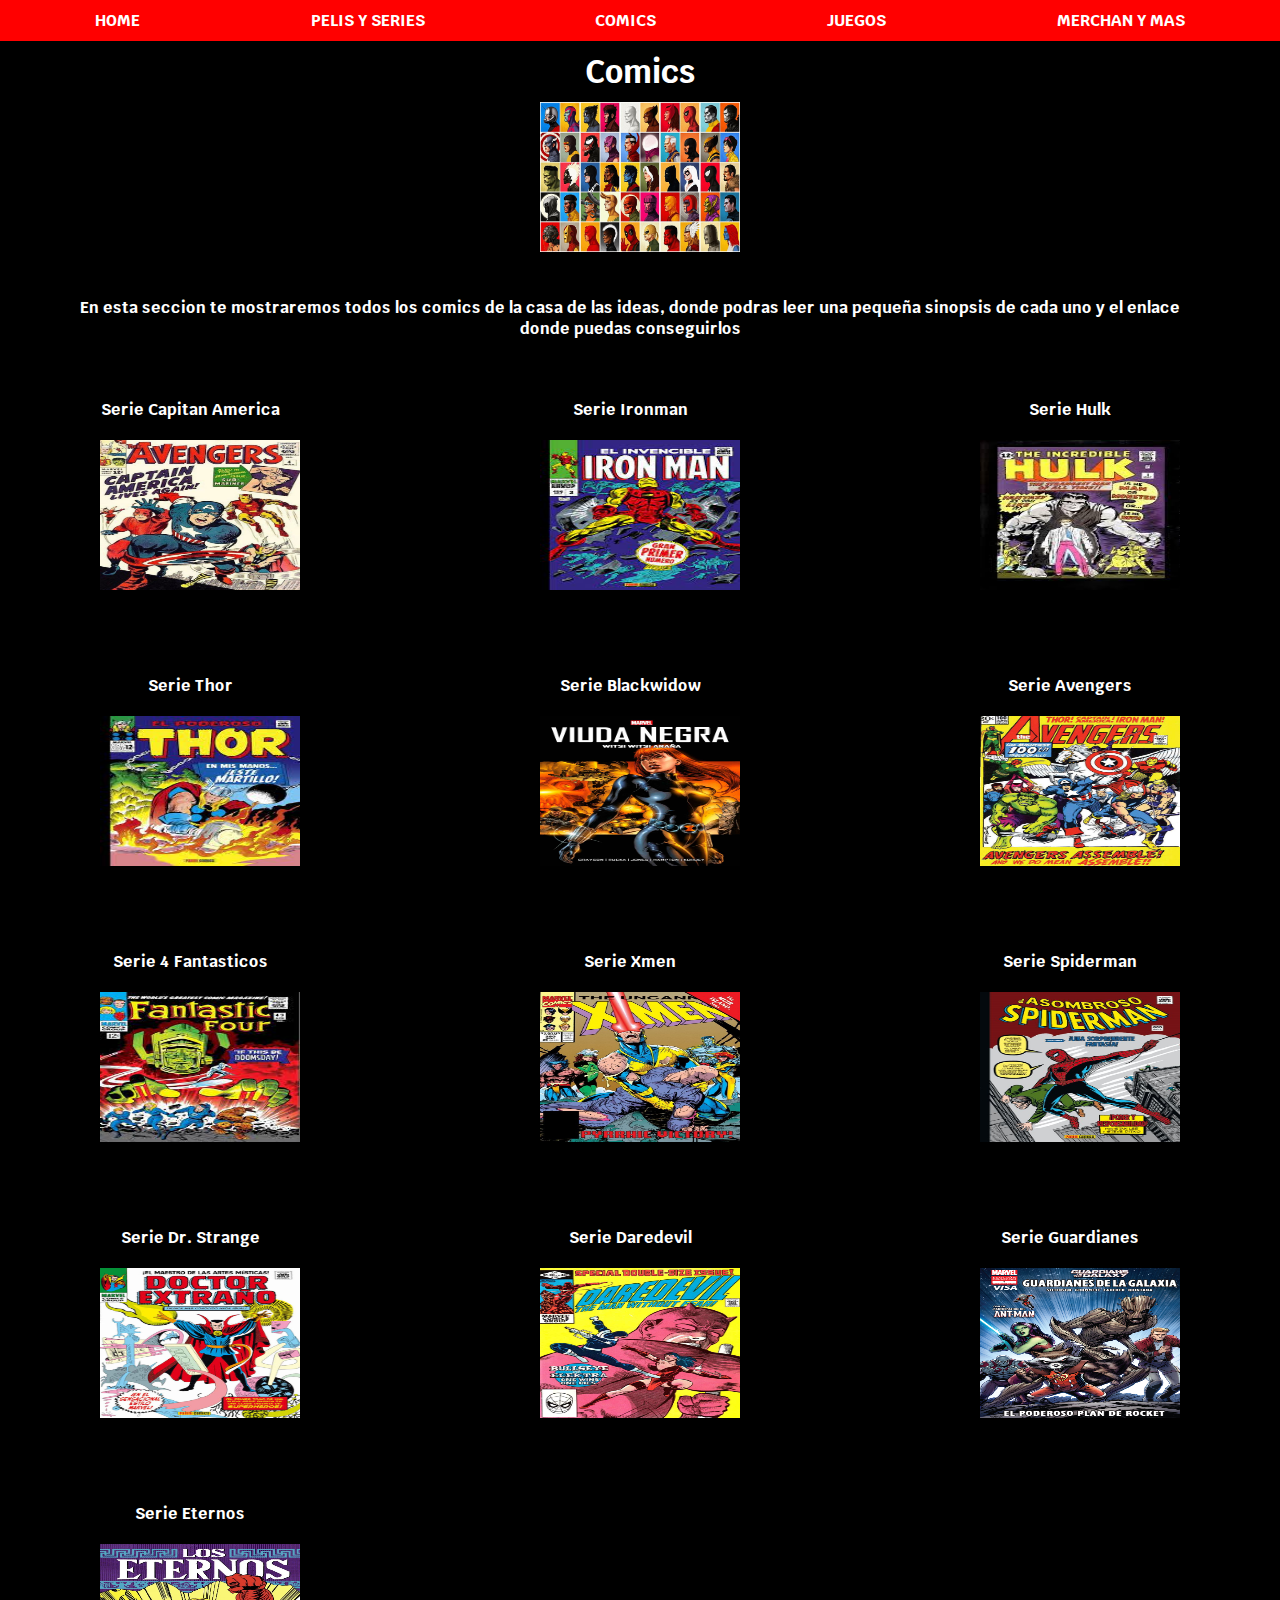
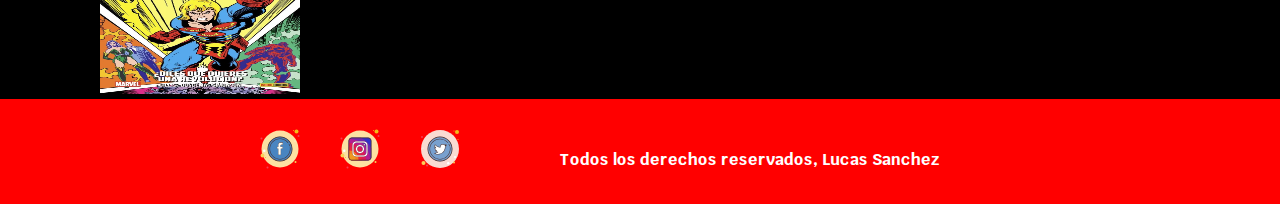
==== section/comics.html @ 6cfc7dd6 "commit inicial" ====
<!DOCTYPE html>
<html lang="en">
<head>
    <meta charset="UTF-8">
    <meta http-equiv="X-UA-Compatible" content="IE=edge">
    <meta name="viewport" content="width=device-width, initial-scale=1.0">
    <link rel="stylesheet" href="../css/estilos.css">
    <title>Comics</title>
</head>
<body>
    <header>
        <nav>
            <ul>
                <li>
                    <a href="../index.html">HOME</a>
                </li>
                <li>
                    <a href="pelis.html">PELIS Y SERIES</a>
                </li>
                <li>
                    <a href="comics.html">COMICS</a>
                </li>
                <li>
                    <a href="juegos.html">JUEGOS</a>
                </li>
                <li>
                    <a href="productos.html">MERCHAN Y MAS</a>
                </li>
            </ul>
        </nav>
    </header>   

    <main>
        <h1>Comics</h1>
        <img src="../img/comics.jpg" alt="comics">
    </main>

    <section>
        <p>En esta seccion te mostraremos todos los comics de la casa de las ideas, donde podras leer una pequeña sinopsis de cada uno y el enlace donde puedas conseguirlos</p>
    </section>

    <div class="comics">
        <div>
            <p>Serie Capitan America</p>
            <img src="../img/comics/capitanamerica.jpg" alt="capitan">
        </div>
        <div>
            <p>Serie Ironman</p>
            <img src="../img/comics/ironman.jfif" alt="ironman">
        </div>
        <div>
            <p>Serie Hulk</p>
            <img src="../img/comics/hulk.jfif" alt="hulk"> 
        </div>
        <div>
            <p>Serie Thor</p>
            <img src="../img/comics/thor.jfif" alt="thor">
        </div>
        <div>
            <p>Serie Blackwidow</p>
            <img src="../img/comics/blackwidow.webp" alt="blackwidow">
        </div>
        <div>
            <p>Serie Avengers</p>
            <img src="../img/comics/avengers.jpg" alt="avengers">
        </div>
        <div>
            <p>Serie 4 Fantasticos</p>
            <img src="../img/comics/4fantasticos.jfif" alt="4f">
        </div>
        <div>
            <p>Serie Xmen</p>
            <img src="../img/comics/xmen.jpg" alt="xmen">
        </div>
        <div>
            <p>Serie Spiderman</p>
            <img src="../img/comics/spiderman.jpg" alt="spidermanc">
        </div>
        <div>
            <p>Serie Dr. Strange</p>
            <img src="../img/comics/drstrange.webp" alt="strange">
        </div>
        <div>
            <p>Serie Daredevil</p>
            <img src="../img/comics/daredevil.jpg" alt="daredevil">
        </div>
        <div>
            <p>Serie Guardianes</p>
            <img src="../img/comics/guardianes.jpg" alt="guardianesc">
        </div>
        <div>
            <p>Serie Eternos</p>
            <img src="../img/comics/eternos.webp" alt="eternosc">
        </div>
    </div>

    <footer>
        <section class="redes">
        <a href="https://www.facebook.com/">
            <img class="facebook" src="../img/facebook.svg" alt="facebook">
        </a>
        <a href="https://www.instagram.com/">
            <img class="instagram" src="../img/instagram.svg" alt="instagram">
        </a>
        <a href="https://www.twitter.com/">
            <img class="twitter" src="../img/twitter.svg" alt="twitter">
        </a>
        <p> Todos los derechos reservados, Lucas Sanchez</p>
    </section>
    </footer>
</body>
</html>
---- css/estilos.css ----
@import url('https://fonts.googleapis.com/css2?family=Krub:wght@400;700&display=swap');

*{
    margin: 0;
    padding: 0;
}

body{
    background-color: black;
    font-family: 'Krub', sans-serif;
    text-align: center;
    font-weight: bolder;
    display: flex;
    flex-direction: column;
    min-height: 100vh;

    
}

header{
    background-color: red;
    padding: 10px;
    font-weight: bold;
   
}

ul{
    list-style-type: none;
    display: flex;
    flex-direction: row;
    justify-content: space-around;
   
}

li{
    display: inline-block;
}

a{
    text-decoration: none;
    color:white;
    padding: 15px;
 }

 a:hover{
   color:black;
 }

 h1{
    display: flex;
    flex-direction: row;
    justify-content: center;
    padding:10px;
    color:white;
 }

 h2{
    display: flex;
    flex-direction: row;
    justify-content: center;
    padding:10px;
    margin: 10px;
    color:white;
 }

 h4{
   display: flex;
    flex-direction: row;
    justify-content: center;
    margin: 10px;
    padding: 10px;
    color:white;
 }
 p{
    display: flex;
    flex-direction: row;
    justify-content: center;
    color:white;
    padding: 20px;
    margin-right: 80px;
    margin-left: 60px;
    margin-top: 20px;
 }

 img{
    width: 300px;
    height: 250px;
   
    
 }

 footer{
    display: flex ;
    flex-direction: row;
    justify-content: center;
    margin-bottom: 0;
    background-color: red;
   }

 .redes{
    margin: 10px;
    display: flex;
   }
.facebook, .twitter, .instagram{
   width: 50px;
   height: 50px;
}

img{
   width: 350px;
   height: 300px;
   }

footer{
    margin-top: 0;
}

.funkos,.hottoys,.ropa{
   margin:80px;
}
      
@media (min-width:760px){
      
img{
   width: 300px;
   height: 200px;
}

.fase1,.fase2,.fase3,.fase4,
.fox,.sony,.juegos,.disneyplus,.netflix,.otras,.comics,.funkos,
.hottoys,.ropa {
   display:grid;
   grid-template-columns: repeat(2, 1fr);
   gap: 40px;
}
}

@media (min-width:980px){
   img{
      width: 200px;
      height: 150px;
   }
   
   .fase1,.fase2,.fase3,.fase4,
   .fox,.sony,.juegos,.disneyplus,.netflix,.otras,.comics,.funkos, 
   .hottoys,.ropa{
      display:grid;
      grid-template-columns: repeat(3, 1fr);
      gap:40px;
   }

}
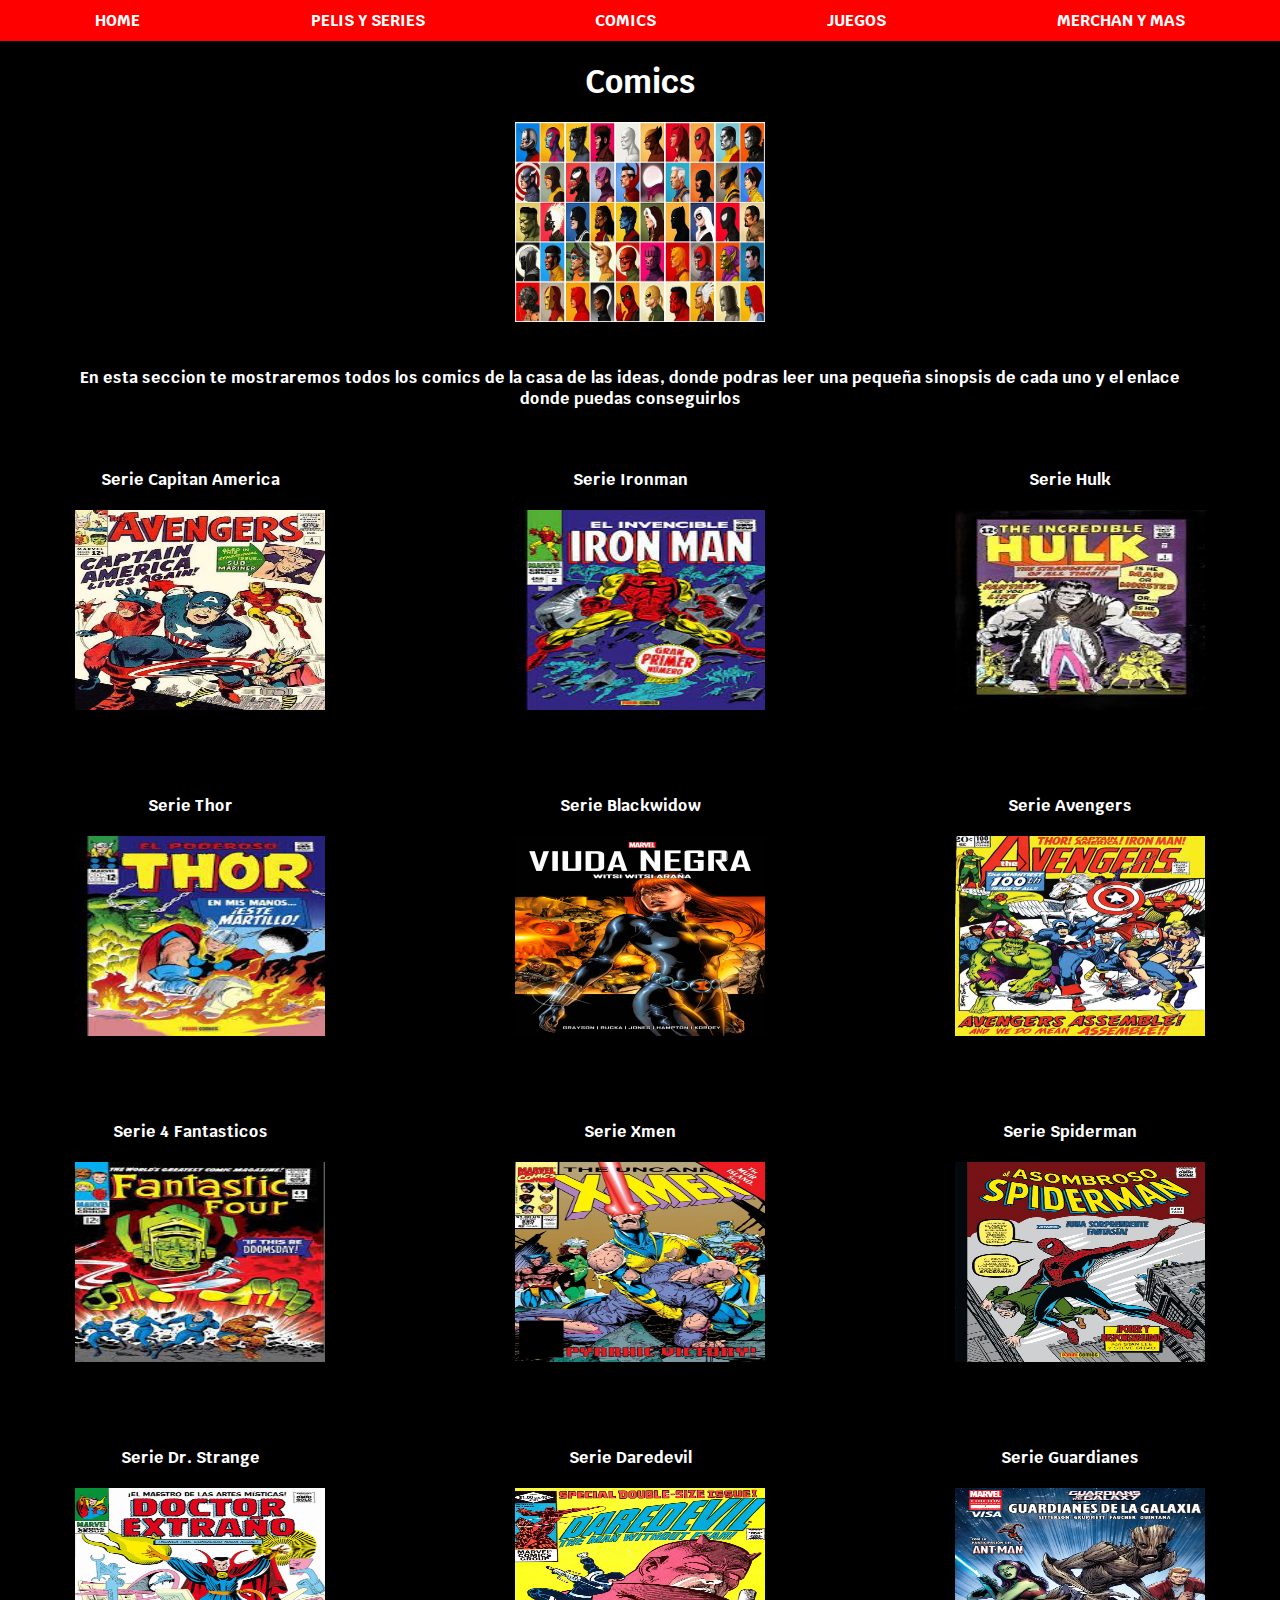
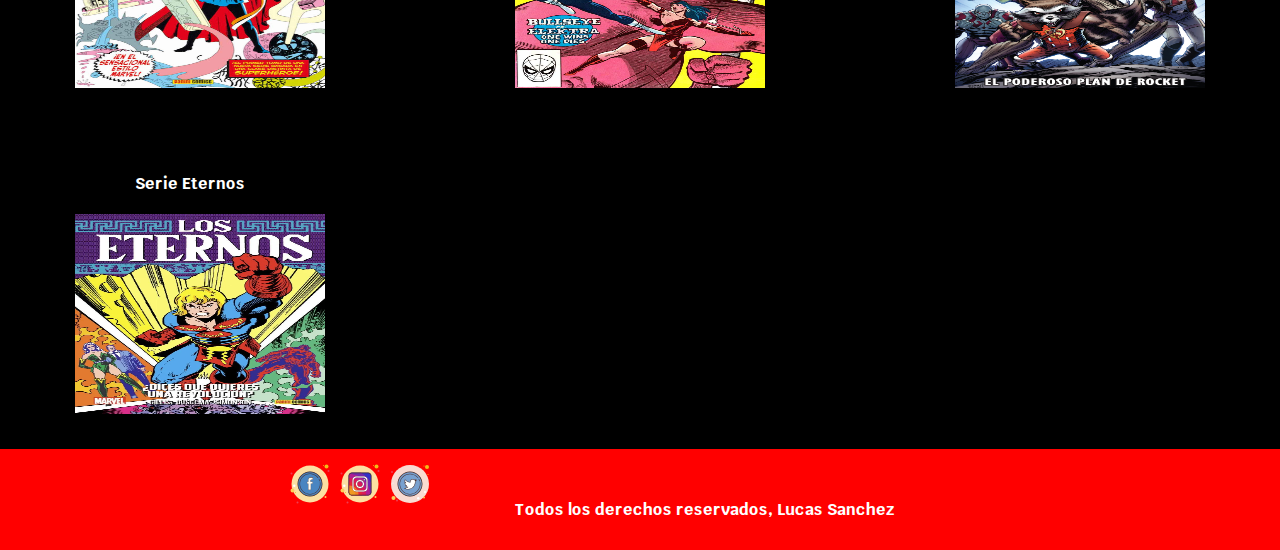
==== commit 6b632b68: "tercera preentrega" ====
--- a/section/comics.html
+++ b/section/comics.html
@@ -4,7 +4,9 @@
     <meta charset="UTF-8">
     <meta http-equiv="X-UA-Compatible" content="IE=edge">
     <meta name="viewport" content="width=device-width, initial-scale=1.0">
-    <link rel="stylesheet" href="../css/estilos.css">
+    <link rel="shortcut icon" href="../img/favicon.ico">
+    <link rel="stylesheet" href="../css/style.css">
+    <meta name="description" content="Los mejores comics de Marvel">
     <title>Comics</title>
 </head>
 <body>
@@ -32,7 +34,7 @@
 
     <main>
         <h1>Comics</h1>
-        <img src="../img/comics.jpg" alt="comics">
+        <img class="portada2" src="../img/comics.jpg" alt="comics">
     </main>
 
     <section>
--- a/css/style.css
+++ b/css/style.css
@@ -0,0 +1,126 @@
+@import url("https://fonts.googleapis.com/css2?family=Krub:wght@400;700&display=swap");
+* {
+  margin: 0;
+  padding: 0;
+}
+
+html {
+  font-size: 62, 5%;
+  font-family: "Krub", sans-serif;
+}
+
+body {
+  background-color: black;
+  text-align: center;
+  font-weight: bolder;
+  display: flex;
+  flex-direction: column;
+  min-height: 100vh;
+}
+
+a:hover {
+  color: black;
+}
+
+h1, h2, h4 {
+  display: flex;
+  justify-content: center;
+  padding: 10px;
+  margin: 10px;
+  color: white;
+}
+
+p {
+  display: flex;
+  flex-direction: row;
+  justify-content: center;
+  color: white;
+  padding: 20px;
+  margin-right: 80px;
+  margin-left: 60px;
+  margin-top: 20px;
+}
+
+img {
+  width: 300px;
+  height: 250px;
+}
+
+footer {
+  display: flex;
+  flex-direction: row;
+  justify-content: center;
+  margin-bottom: 0;
+  background-color: red;
+  margin-top: 30px;
+}
+
+.redes {
+  margin: 10px;
+  display: flex;
+}
+.redes img {
+  width: 50px;
+  height: 50px;
+}
+
+img {
+  width: 300px;
+  height: 250px;
+}
+
+.funkos, .hottoys, .ropa {
+  margin: 80px;
+}
+
+@media (min-width: 760px) {
+  .fase1, .fase2, .fase3, .fase4,
+.fox, .sony, .juegos, .disneyplus, .netflix, .otras, .comics, .funkos,
+.hottoys, .ropa {
+    display: grid;
+    grid-template-columns: repeat(2, 1fr);
+    gap: 40px;
+  }
+}
+@media (min-width: 980px) {
+  img {
+    width: 250px;
+    height: 200px;
+  }
+  .fase1, .fase2, .fase3, .fase4,
+.fox, .sony, .juegos, .disneyplus, .netflix, .otras, .comics, .funkos,
+.hottoys, .ropa {
+    display: grid;
+    grid-template-columns: repeat(3, 1fr);
+    gap: 40px;
+  }
+}
+header {
+  background-color: red;
+  padding: 10px;
+  font-weight: bold;
+}
+header ul {
+  list-style-type: none;
+  display: flex;
+  flex-direction: row;
+  justify-content: space-around;
+}
+header ul li {
+  display: inline-block;
+}
+header ul li a {
+  text-decoration: none;
+  color: white;
+  padding: 15px;
+}
+
+.portada {
+  display: flex;
+  justify-content: center;
+  width: 100%;
+}
+.portada img {
+  width: 600px;
+  height: 500px;
+}/*# sourceMappingURL=style.css.map */